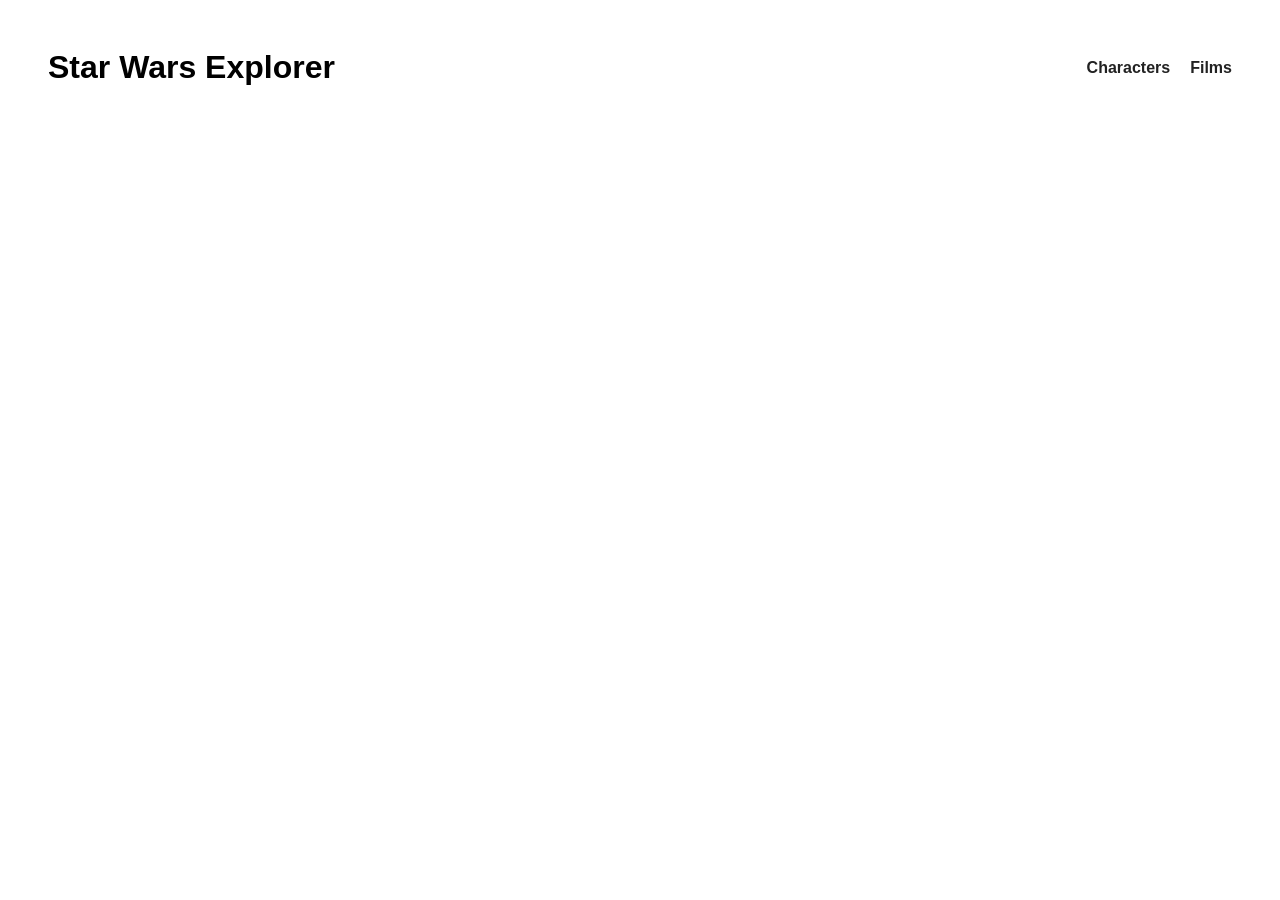
==== character.html @ cb4a1e16 "implemente characters and films pages with API intergations" ====
<!DOCTYPE html>
<html lang="en">
<head>
    <meta charset="UTF-8">
    <meta name="viewport" content="width=device-width, initial-scale=1.0">
    <title>Character Details</title>
    <link rel="stylesheet" href="style.css">
</head>
<body>

    <header>
        <h1>Star Wars Explorer</h1>

        <nav>
            <a href="index.html">Characters</a>
            <a href="films.html">Films</a>
        </nav>
    </header>

    <main>
        <section id="character-container">
        </section>
        <section id="character-films">
        </section>
    </main>

    <script src="script.js"></script>
</body>
</html>
---- style.css ----
body {
    font-family: Arial, sans-serif;
}

header {
    display: flex;
    justify-content: space-between;
    align-items: center;
    padding: 20px 40px;
}

nav {
    display: flex;
    gap: 20px;
}

nav a {
    text-decoration: none;
    color: #222;
    font-weight: bold;
}

main {
    max-width: 1200px;
    margin: 0 auto;
    padding: 40px;
}

main h2 {
    margin-bottom: 20px;
}

input[type="search"] {
    width: 100%;
    max-width: 500px;
    padding: 12px;
    font-size: 16px;
    margin-bottom: 30px;
}
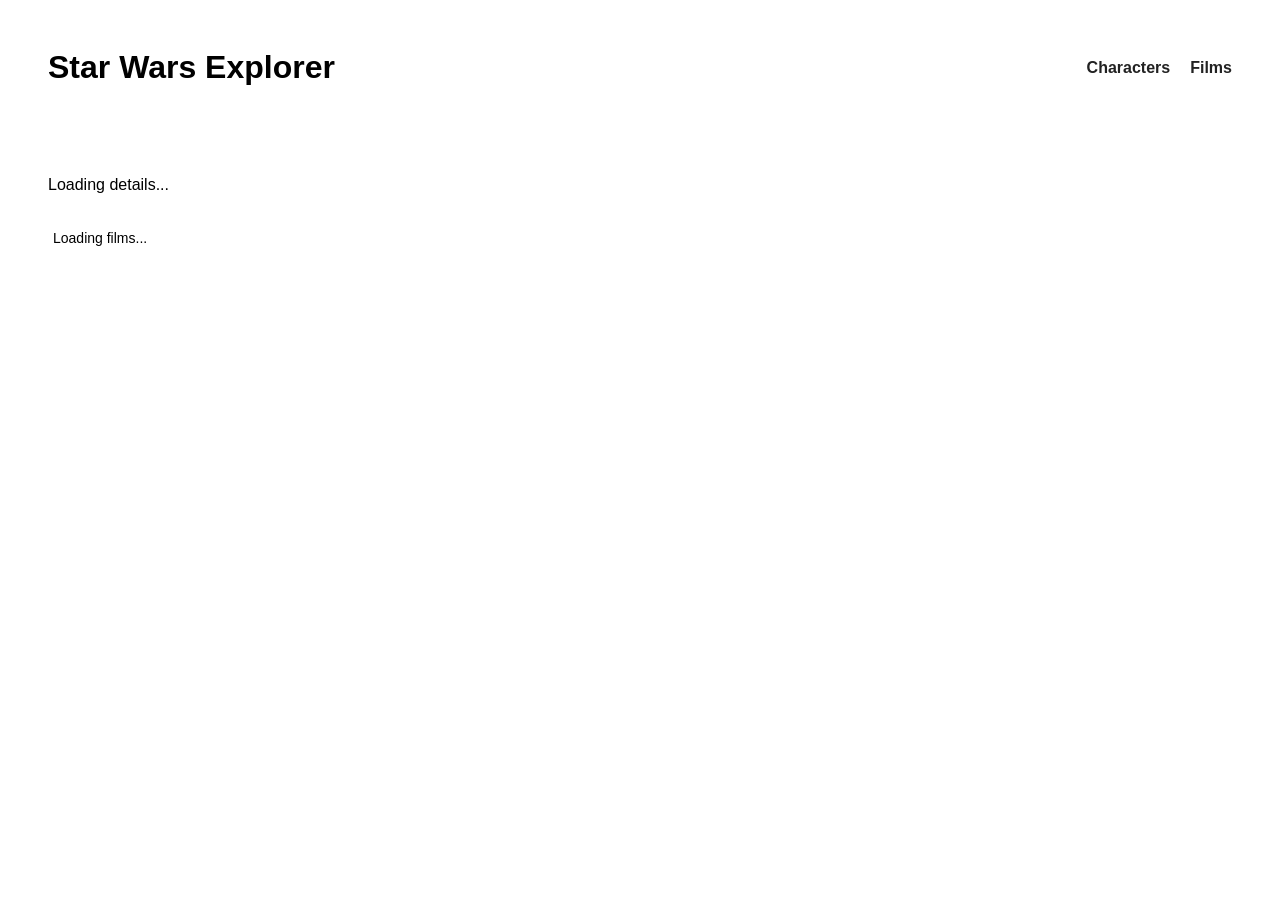
==== commit 3f9ae6f4: "style film and characters screns" ====
--- a/character.html
+++ b/character.html
@@ -18,9 +18,14 @@
     </header>
 
     <main>
-        <section id="character-container">
+        <section id="character-container" class="details-container">
+        <p id="film-loading">Loading details...</p>
+
         </section>
-        <section id="character-films">
+
+        <section id="character-films" class="related-container">
+        <p id="film-loading">Loading films...</p>
+
         </section>
     </main>
 
--- a/style.css
+++ b/style.css
@@ -30,10 +30,57 @@
     margin-bottom: 20px;
 }
 
+main h3 {
+    margin-top: 0;
+}
+
 input[type="search"] {
     width: 100%;
     max-width: 500px;
     padding: 12px;
     font-size: 16px;
     margin-bottom: 30px;
+}
+
+/* Shared details container */
+
+.details-container {
+    margin-bottom: 30px;
+}
+
+.details-container p {
+    margin: 8px 0;
+}
+
+.details-label {
+    font-weight: bold;
+}
+
+.details-value {
+    font-size: 14px;
+}
+
+/* Shared related container */
+
+.related-container {
+    padding: 5px;
+}
+
+.related-container p {
+    display: inline;
+    font-size: 14px;
+}
+
+.related-container p:not(:last-child)::after {
+    content: ", ";
+}
+
+.related-container a {
+    color: #222;
+    text-decoration: none;
+    cursor: pointer;
+}
+
+.related-container a:hover {
+    text-decoration: underline;
 }
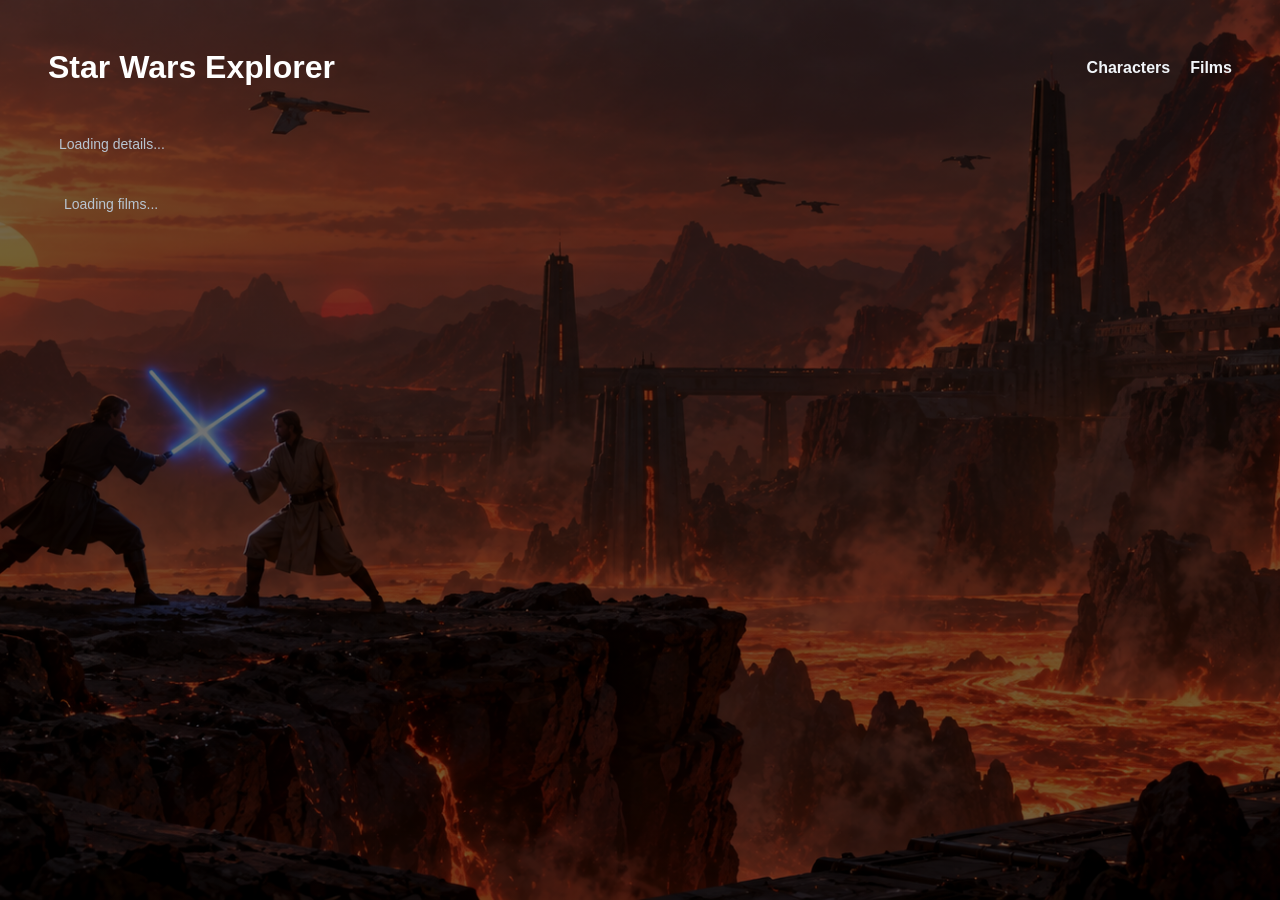
==== commit dab3a99d: "implemente pagination on characters screen" ====
--- a/character.html
+++ b/character.html
@@ -6,7 +6,7 @@
     <title>Character Details</title>
     <link rel="stylesheet" href="style.css">
 </head>
-<body>
+<body class="character-details-page ">
 
     <header>
         <h1>Star Wars Explorer</h1>
@@ -19,12 +19,12 @@
 
     <main>
         <section id="character-container" class="details-container">
-        <p id="film-loading">Loading details...</p>
+        <p id="film-loading" class="loading" >Loading details...</p>
 
         </section>
 
         <section id="character-films" class="related-container">
-        <p id="film-loading">Loading films...</p>
+        <p id="film-loading" class="loading">Loading films...</p>
 
         </section>
     </main>
--- a/style.css
+++ b/style.css
@@ -2,11 +2,111 @@
     font-family: Arial, sans-serif;
 }
 
+.characters-page {
+    background:
+        linear-gradient(rgba(0, 0, 0, 0.55), rgba(0, 0, 0, 0.55)),
+        url("/assets/images/death-star.png");
+    background-size: cover;
+    background-position: center;
+    background-attachment: fixed;
+}
+
+.films-page {
+    background:
+        linear-gradient(rgba(0, 0, 0, 0.55), rgba(0, 0, 0, 0.55)),
+        url("/assets/images/imperia.png");
+    background-size: cover;
+    background-position: center;
+    background-attachment: fixed;
+}
+
+.film-details-page {
+    background:
+        linear-gradient(rgba(0, 0, 0, 0.55), rgba(0, 0, 0, 0.55)),
+        url("/assets/images/tatooine.png");
+    background-size: cover;
+    background-position: center;
+    background-attachment: fixed;
+}
+
+.character-details-page {
+    background:
+        linear-gradient(rgba(0, 0, 0, 0.55), rgba(0, 0, 0, 0.55)),
+        url("/assets/images/fight.png");
+    background-size: cover;
+    background-position: center;
+    background-attachment: fixed;
+}
+
+.search-page {
+    display: flex;
+    align-items: center;
+    width: 100%;
+    flex-direction: column;
+    gap: 24px;
+}
+
+input[type="search"] {
+    width: min(600px, 90vw);
+    max-width: 1200px;
+    padding: 12px;
+    font-size: 16px;
+    color: #222222;
+    border-radius: 8px;
+    border: 0px;
+}
+
+input :focus-visible {
+    outline-style: none;
+}
+
+#pagination {
+    display: flex;
+    align-items: center;
+    justify-content: center;
+    gap: 20px;
+    margin-top: 30px;
+
+}
+
+#pagination button {
+    min-width: 100px;
+    padding: 10px 18px;
+    border: 1px solid #8FCBFF;
+    border-radius: 6px;
+    background: rgba(15, 25, 40, 0.75);
+    color: #F1F5F9;
+    font-size: 14px;
+    font-weight: bold;
+    cursor: pointer;
+    transition: all 0.2s ease;
+}
+
+#pagination button:hover:not(:disabled) {
+    background: rgba(0, 191, 255, 0.15);
+    border-color: #00BFFF;
+    color: #FFFFFF;
+}
+
+#pagination button:disabled {
+    opacity: 0.35;
+    cursor: not-allowed;
+}
+
+#page-info {
+    min-width: 90px;
+    text-align: center;
+    color: #D6E0EA;
+    font-size: 14px;
+    font-weight: bold;
+}
+
 header {
     display: flex;
     justify-content: space-between;
     align-items: center;
     padding: 20px 40px;
+    color: #FFFFFF;
 }
 
 nav {
@@ -16,31 +116,34 @@
 
 nav a {
     text-decoration: none;
-    color: #222;
-    font-weight: bold;
+    font-weight: bold;
+    color: #F1F5F9;
+}
+
+nav a:hover {
+    color: #8FCBFF;
 }
 
 main {
     max-width: 1200px;
+    display: flex;
+    flex-direction: column;
     margin: 0 auto;
-    padding: 40px;
-}
+    padding-left: 38px;
+}
+
 
 main h2 {
     margin-bottom: 20px;
+    color: #FFFFFF;
 }
 
 main h3 {
     margin-top: 0;
-}
-
-input[type="search"] {
-    width: 100%;
-    max-width: 500px;
-    padding: 12px;
-    font-size: 16px;
-    margin-bottom: 30px;
-}
+    color: #FFFFFF;
+}
+
+
 
 /* Shared details container */
 
@@ -54,21 +157,25 @@
 
 .details-label {
     font-weight: bold;
+    color: #D6E0EA;
 }
 
 .details-value {
     font-size: 14px;
+    color: #B8C4D1;
 }
 
 /* Shared related container */
 
 .related-container {
     padding: 5px;
+    color: #B8C4D1;
 }
 
 .related-container p {
     display: inline;
     font-size: 14px;
+    color: #B8C4D1;
 }
 
 .related-container p:not(:last-child)::after {
@@ -76,11 +183,54 @@
 }
 
 .related-container a {
-    color: #222;
+    color: #8FCBFF;
     text-decoration: none;
     cursor: pointer;
 }
 
 .related-container a:hover {
+    color: #00BFFF;
+    text-decoration: underline;
+}
+
+/* Characters list */
+
+#list-container {
+    display: flex;
+    flex-direction: column;
+    align-items: center;
+    min-height: 260px;
+    gap: 8px;
+}
+
+.loading {
+    color: #B8C4D1;
+    font-size: 14px;
+}
+
+#films-container {
+    display: flex;
+    flex-direction: column;
+    align-items: center;
+    gap: 8px;
+}
+
+#films-container a {
+    color: #8FCBFF;
+    text-decoration: none;
+}
+
+#films-container a:hover {
+    color: #00BFFF;
+    text-decoration: underline;
+}
+
+#list-container a {
+    color: #8FCBFF;
+    text-decoration: none;
+}
+
+#list-container a:hover {
+    color: #00BFFF;
     text-decoration: underline;
 }
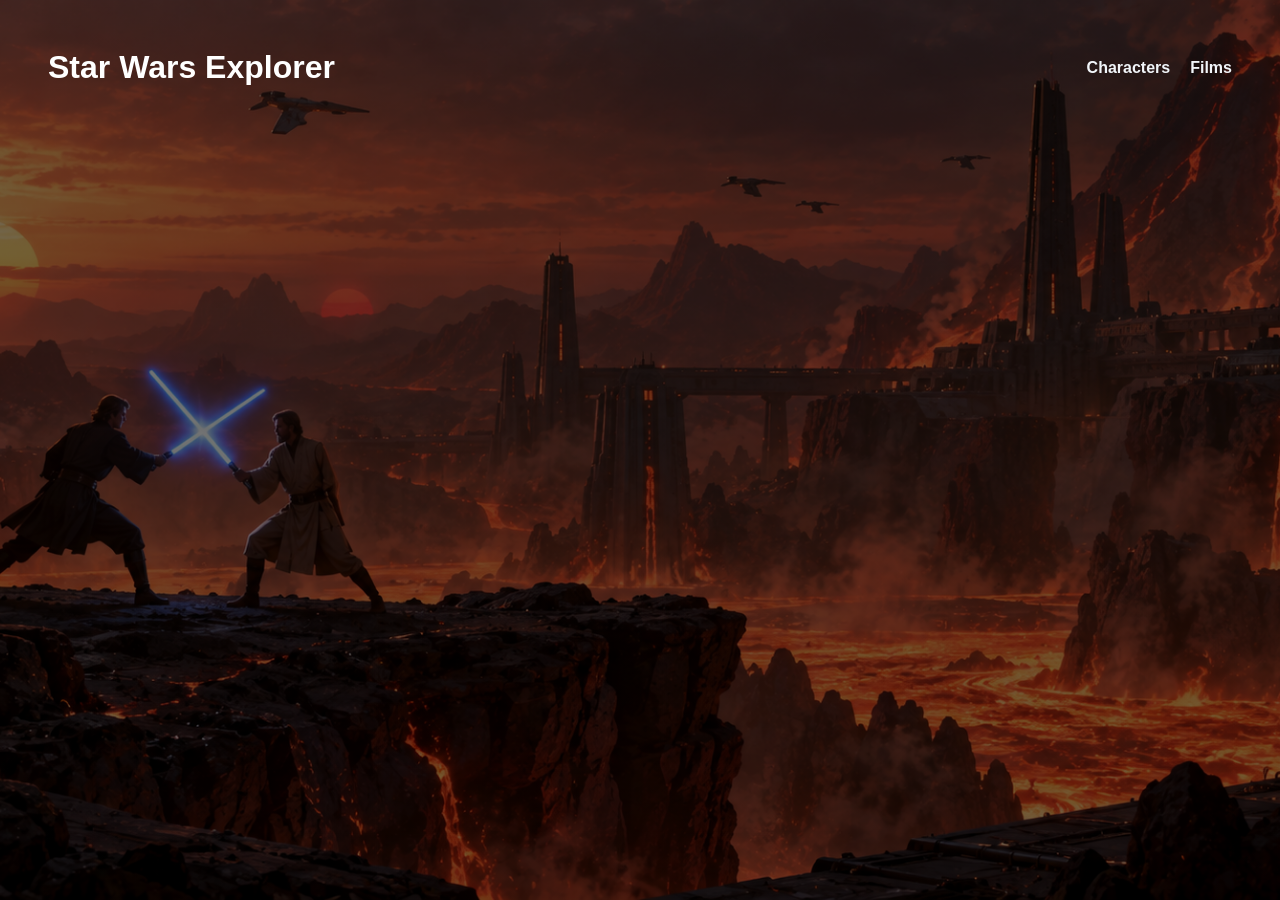
==== commit ad6a098e: "Add final error handling and search improvements" ====
--- a/character.html
+++ b/character.html
@@ -19,13 +19,9 @@
 
     <main>
         <section id="character-container" class="details-container">
-        <p id="film-loading" class="loading" >Loading details...</p>
-
         </section>
 
         <section id="character-films" class="related-container">
-        <p id="film-loading" class="loading">Loading films...</p>
-
         </section>
     </main>
 
--- a/style.css
+++ b/style.css
@@ -56,8 +56,9 @@
     border: 0px;
 }
 
-input :focus-visible {
-    outline-style: none;
+input:focus-visible {
+    outline: 2px solid #8FCBFF;
+    outline-offset: 2px;
 }
 
 #pagination {
@@ -208,6 +209,52 @@
     font-size: 14px;
 }
 
+.loader {
+    padding: 20px;
+    text-align: center;
+    color: #8FCBFF;
+}
+
+.error-message {
+    display: flex;
+    flex-direction: column;
+    align-items: center;
+    gap: 12px;
+    padding: 30px 20px;
+    text-align: center;
+}
+
+.error-message p {
+    margin: 0;
+    color: #ff6b6b;
+    font-size: 16px;
+}
+
+.retry-button {
+    padding: 10px 20px;
+    border: none;
+    border-radius: 6px;
+    background-color: #222222;
+    color: #ffffff;
+    font-size: 15px;
+    cursor: pointer;
+    transition: background-color 0.2s ease, transform 0.1s ease;
+}
+
+.retry-button:hover {
+    background-color: #444444;
+}
+
+.retry-button:active {
+    transform: scale(0.97);
+}
+
+.retry-button:focus-visible {
+    outline: 2px solid #555555;
+    outline-offset: 2px;
+}
+
+
 #films-container {
     display: flex;
     flex-direction: column;
@@ -233,4 +280,16 @@
 #list-container a:hover {
     color: #00BFFF;
     text-decoration: underline;
+}
+
+#search-info {
+    margin: 16px 0;
+    color: #D6E0EA;
+    font-weight: 600;
+}
+
+.no-results {
+    margin: 16px 0;
+    color: #D6E0EA;
+    font-weight: 400;
 }
